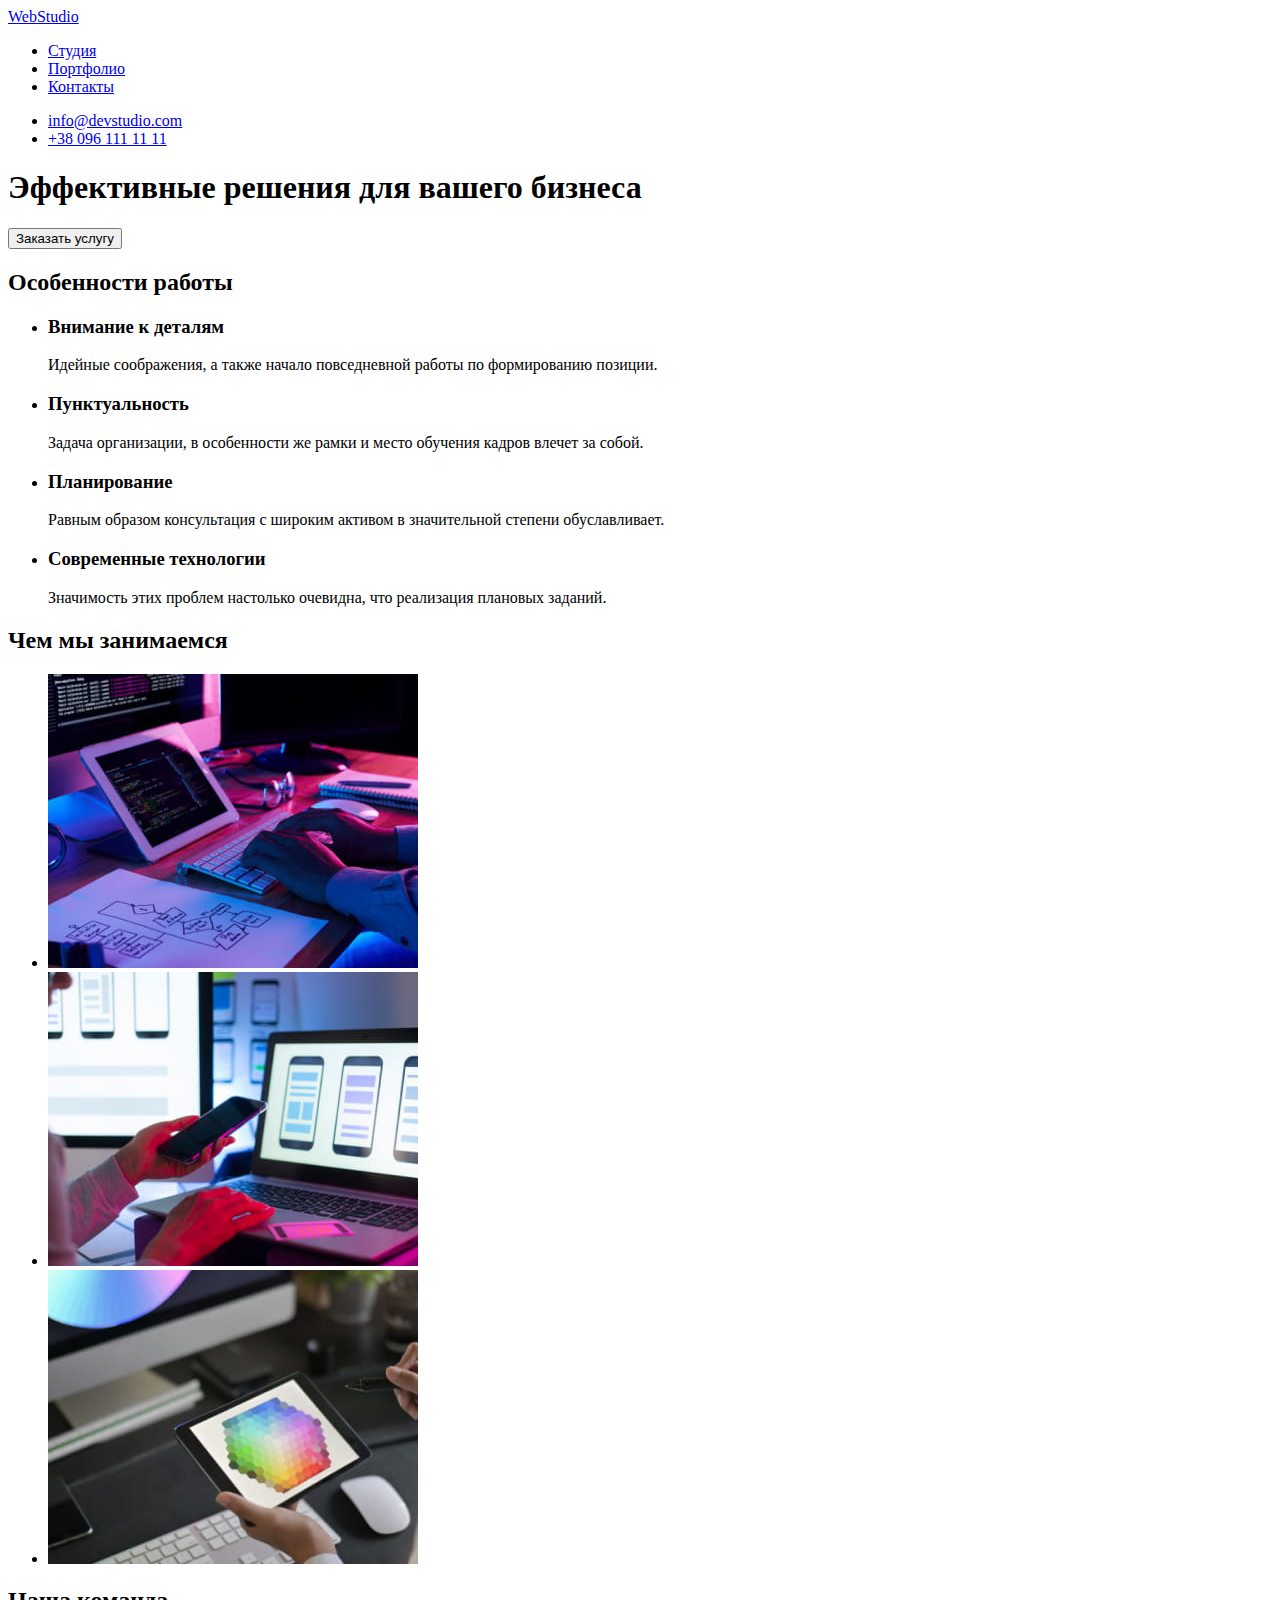
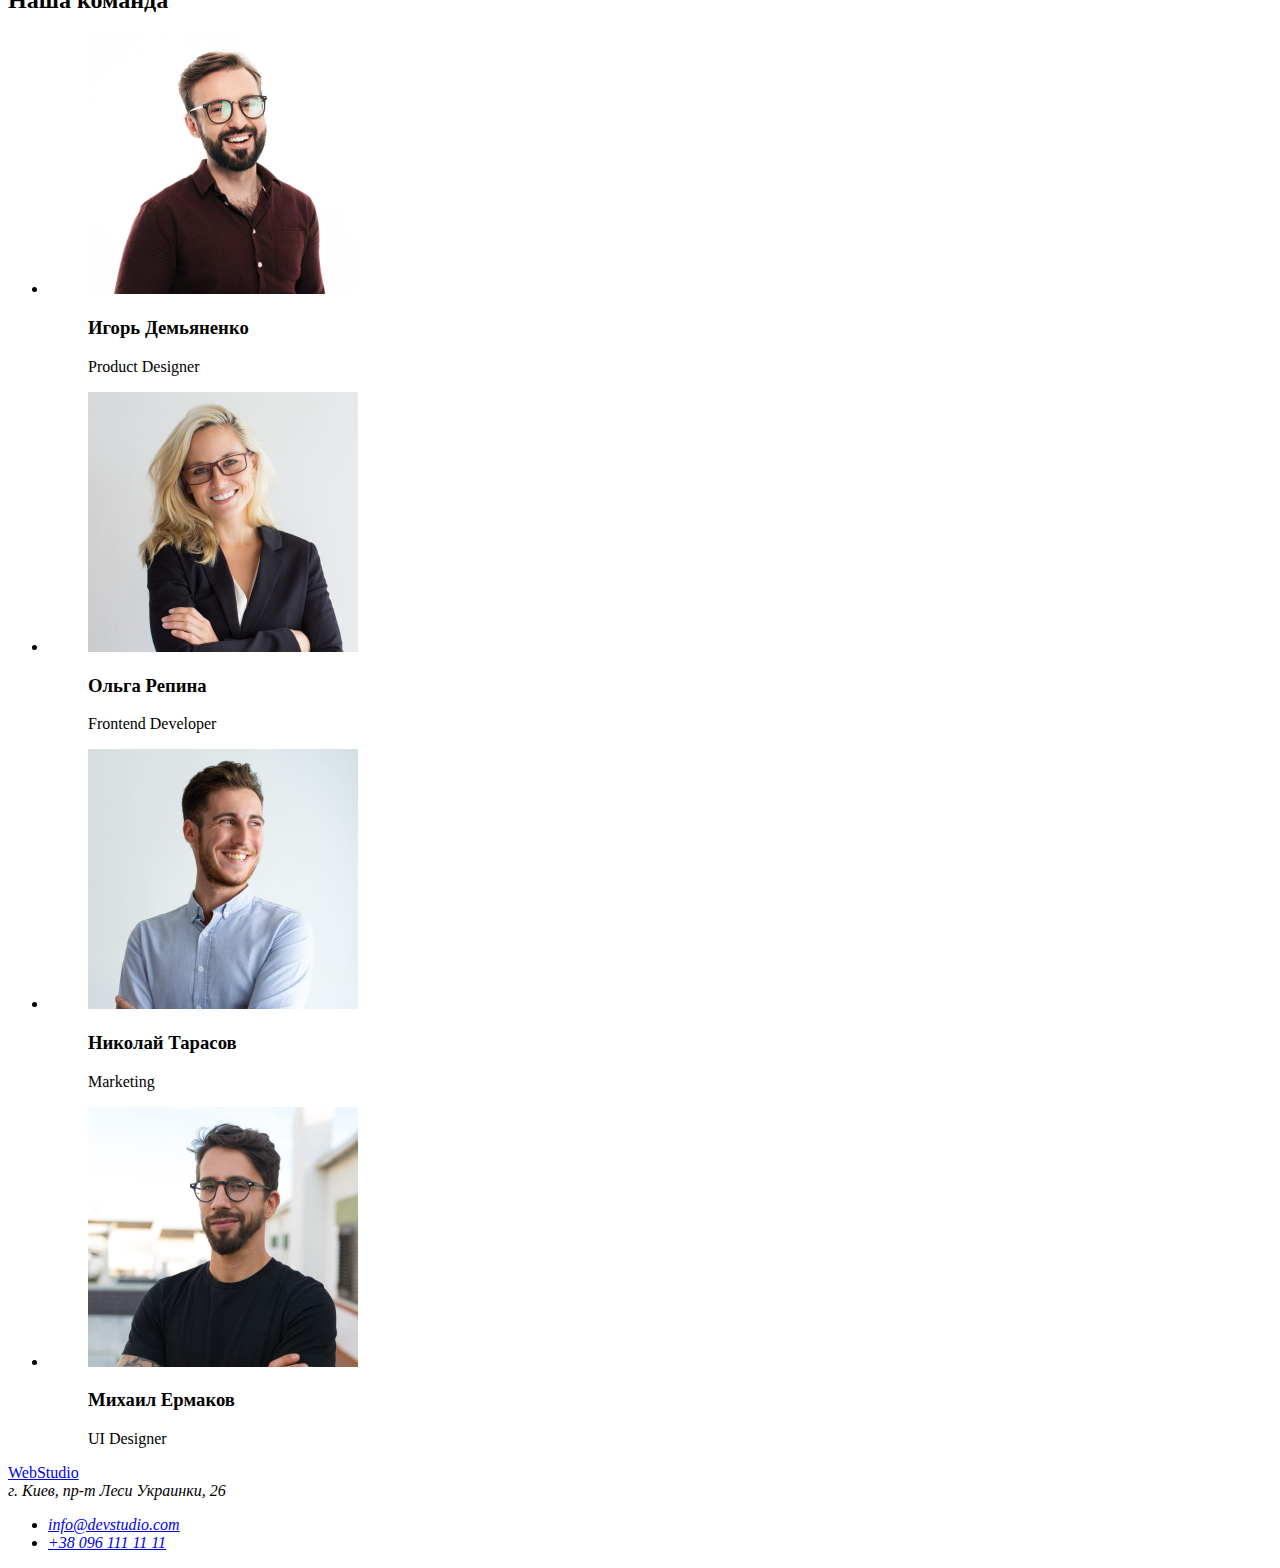
==== index.html @ d0f4b637 "(Closed #1) Clone from prev hw" ====
<!DOCTYPE html>
<html lang="ru">
  <head>
    <meta charset="UTF-8" />
    <meta http-equiv="X-UA-Compatible" content="IE=edge" />
    <meta name="viewport" content="width=device-width, initial-scale=1.0" />
    <title>GOIT-markup: ✨WebStudio</title>
  </head>

  <body>
    <!-- Header start -->
    <header class="page-header">
      <nav class="page-nav">
        <a href="/" class="webstudio-logo-link"><span>Web</span>Studio</a>
        <ul class="nav-list">
          <li class="nav-list-item">
            <a href="#" class="nav-link">Студия</a>
          </li>
          <li class="nav-list-item">
            <a href="#" class="nav-link">Портфолио</a>
          </li>
          <li class="nav-list-item">
            <a href="#" class="nav-link">Контакты</a>
          </li>
        </ul>
      </nav>
      <ul class="contacts-list">
        <li class="contact-list-item">
          <a href="mailto:info@devstudio.com" class="contact-link email-link">info@devstudio.com</a>
        </li>
        <li class="contact-list-item">
          <a href="tel:+380961111111" class="contact-link tel-link">+38 096 111 11 11</a>
        </li>
      </ul>
    </header>
    <!-- Header end -->

    <!-- Main start -->
    <main class="main">
      <section class="hero">
        <h1 class="hero-title">Эффективные решения для вашего бизнеса</h1>
        <button type="button" class="button">Заказать услугу</button>
      </section>

      <!-- peculiarities start -->
      <section class="peculiarities">
        <h2 class="main-sections-title vissualy-hidden">Особенности работы</h2>

        <ul class="peculiarities-list">
          <li class="peculiarities-list-item">
            <h3 class="peculiarities-item-title">Внимание к деталям</h3>
            <p class="peculiarities-item-info">
              Идейные соображения, а также начало повседневной работы по формированию позиции.
            </p>
          </li>

          <li class="peculiarities-list-item">
            <h3 class="peculiarities-item-title">Пунктуальность</h3>
            <p class="peculiarities-item-info">
              Задача организации, в особенности же рамки и место обучения кадров влечет за собой.
            </p>
          </li>

          <li class="peculiarities-list-item">
            <h3 class="peculiarities-item-title">Планирование</h3>
            <p class="peculiarities-item-info">
              Равным образом консультация с широким активом в значительной степени обуславливает.
            </p>
          </li>

          <li class="peculiarities-list-item">
            <h3 class="peculiarities-item-title">Современные технологии</h3>
            <p class="peculiarities-item-info">
              Значимость этих проблем настолько очевидна, что реализация плановых заданий.
            </p>
          </li>
        </ul>
      </section>
      <!-- peculiarities end -->

      <!-- our-work start -->
      <section class="our-work">
        <h2 class="main-sections-title">Чем мы занимаемся</h2>
        <ul class="our-work-list">
          <li class="our-work-list-item">
            <a href="#" class="our-work-link">
              <img
                src="./images/our-work/working-process.jpg"
                alt="Человек печатает на клавиатуре"
                class="our-work-link-img"
                width="370"
              />
            </a>
          </li>

          <li class="our-work-list-item">
            <a href="#" class="our-work-link">
              <img
                src="./images/our-work/ui-ux-designing.jpg"
                alt="Человек рассматривает мокапы интерфейса"
                class="our-work-link-img"
                width="370"
              />
            </a>
          </li>

          <li class="our-work-list-item">
            <a href="#" class="our-work-link">
              <img
                src="./images/our-work/color-picking.jpg"
                alt="На планшете цветовая палитра"
                class="our-work-link-img"
                width="370"
              />
            </a>
          </li>
        </ul>
      </section>
      <!-- our-work end -->

      <!-- our-team start -->
      <section class="our-team">
        <h2 class="main-section-title">Наша команда</h2>
        <ul class="our-team-list">
          <li class="our-team-list-item">
            <figure class="team-member-card">
              <img
                src="./images/our-team/igor-demyanenko_product-designer_270x260.jpg"
                alt="Игорь Демьяненко"
                class="team-member-img"
                width="270"
              />
              <figcaption class="team-member-info">
                <h3 class="team-member-name">Игорь Демьяненко</h3>
                <p class="team-member-position">Product Designer</p>
              </figcaption>
            </figure>
          </li>

          <li class="our-team-list-item">
            <figure class="team-member-card">
              <img
                src="./images/our-team/olga-repina_frontend-developer_270x260.jpg"
                alt="Ольга Репина"
                class="team-member-img"
                width="270"
              />
              <figcaption class="team-member-info">
                <h3 class="team-member-name">Ольга Репина</h3>
                <p class="team-member-position">Frontend Developer</p>
              </figcaption>
            </figure>
          </li>

          <li class="our-team-list-item">
            <figure class="team-member-card">
              <img
                src="./images/our-team/nikolay-tarasov_marketing_270x260.jpg"
                alt="Николай Тарасов"
                class="team-member-img"
                width="270"
              />
              <figcaption class="team-member-info">
                <h3 class="team-member-name">Николай Тарасов</h3>
                <p class="team-member-position">Marketing</p>
              </figcaption>
            </figure>
          </li>

          <li class="our-team-list-item">
            <figure class="team-member-card">
              <img
                src="./images/our-team/mykhail-ermakov_ui-designer_270x260.jpg"
                alt="Михаил Ермаков"
                class="team-member-img"
                width="270"
              />

              <figcaption class="team-member-info">
                <h3 class="team-member-name">Михаил Ермаков</h3>
                <p class="team-member-position">UI Designer</p>
              </figcaption>
            </figure>
          </li>
        </ul>
      </section>
      <!-- our-team end -->
    </main>
    <!-- Main end -->

    <!-- footer start -->
    <footer class="page-footer">
      <a href="/" class="webstudio-logo-link"><span>Web</span>Studio</a>
      <address>
        г. Киев, пр-т Леси Украинки, 26
        <ul class="contacts-list">
          <li class="contact-list-item">
            <a href="mailto:info@devstudio.com" class="contact-link email-link">info@devstudio.com</a>
          </li>
          <li class="contact-list-item">
            <a href="tel:+380961111111" class="contact-link tel-link">+38 096 111 11 11</a>
          </li>
        </ul>
      </address>
    </footer>
    <!-- footer end -->
  </body>
</html>
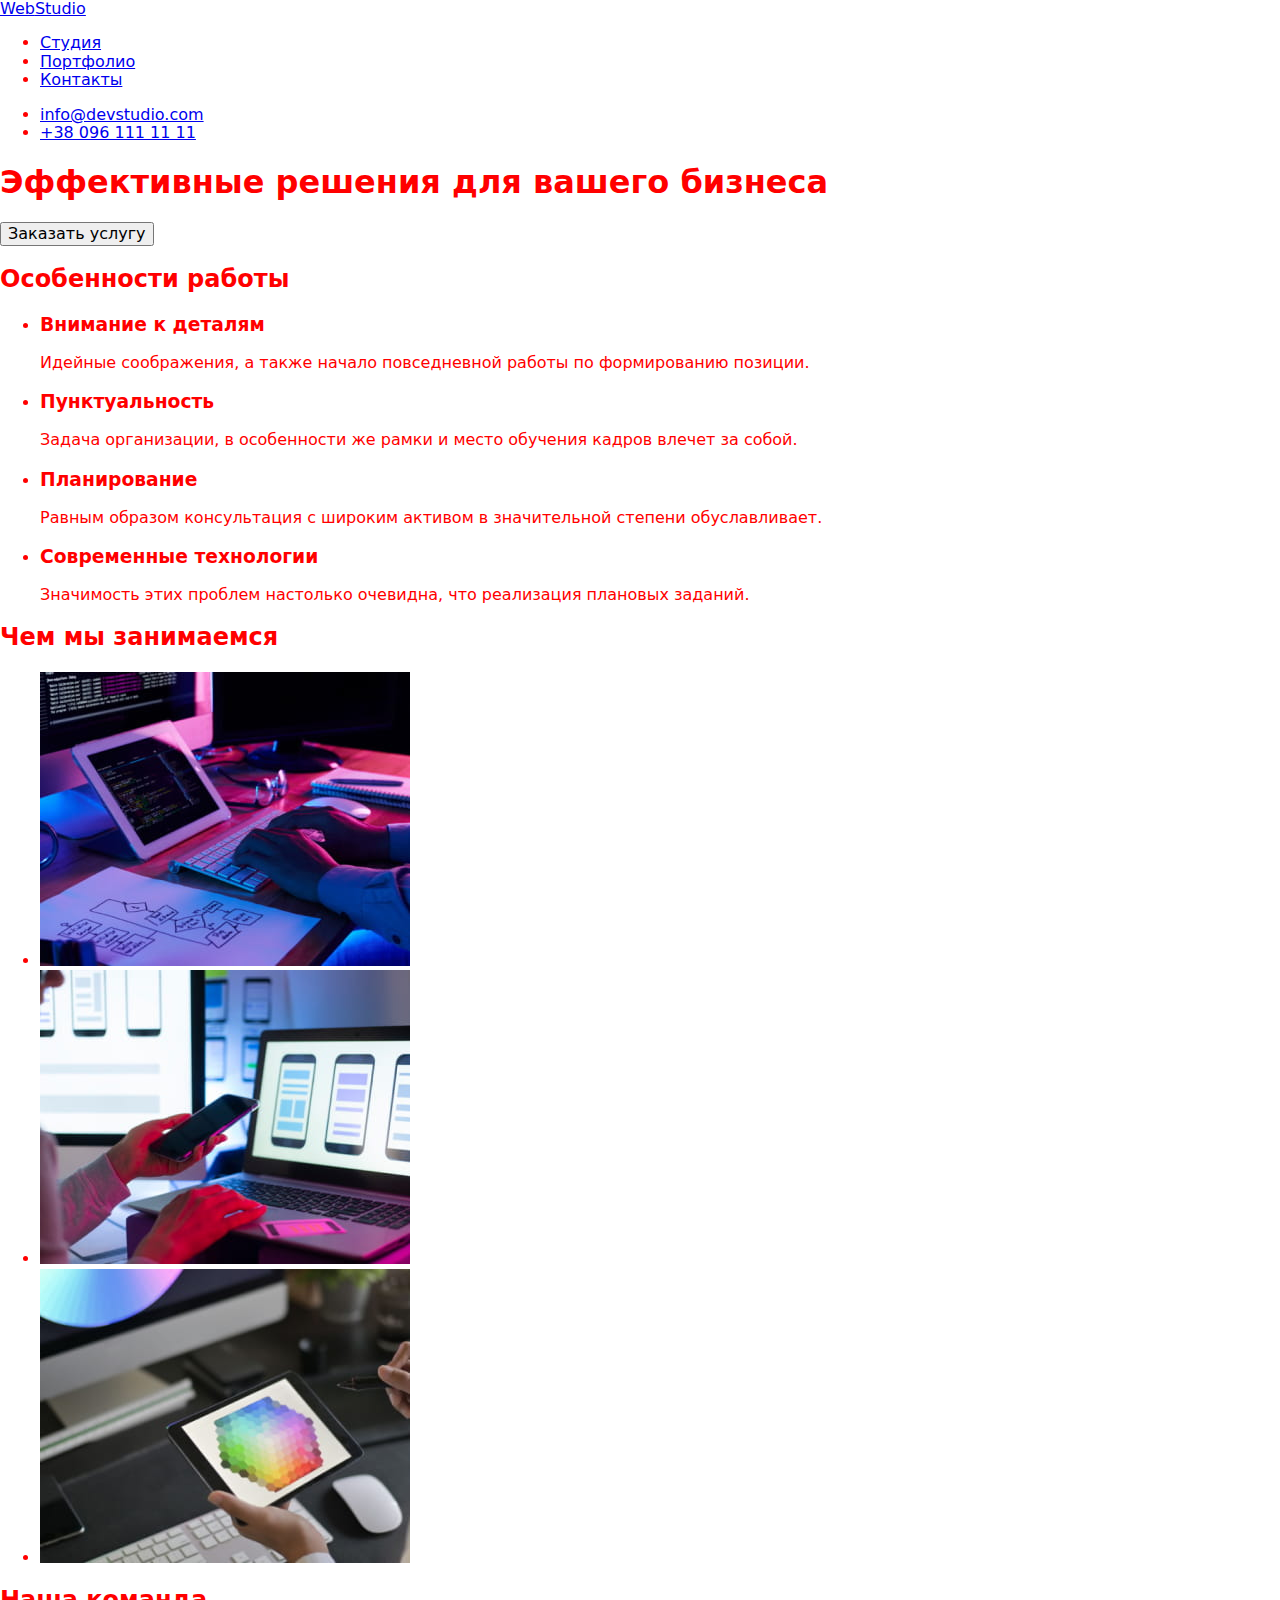
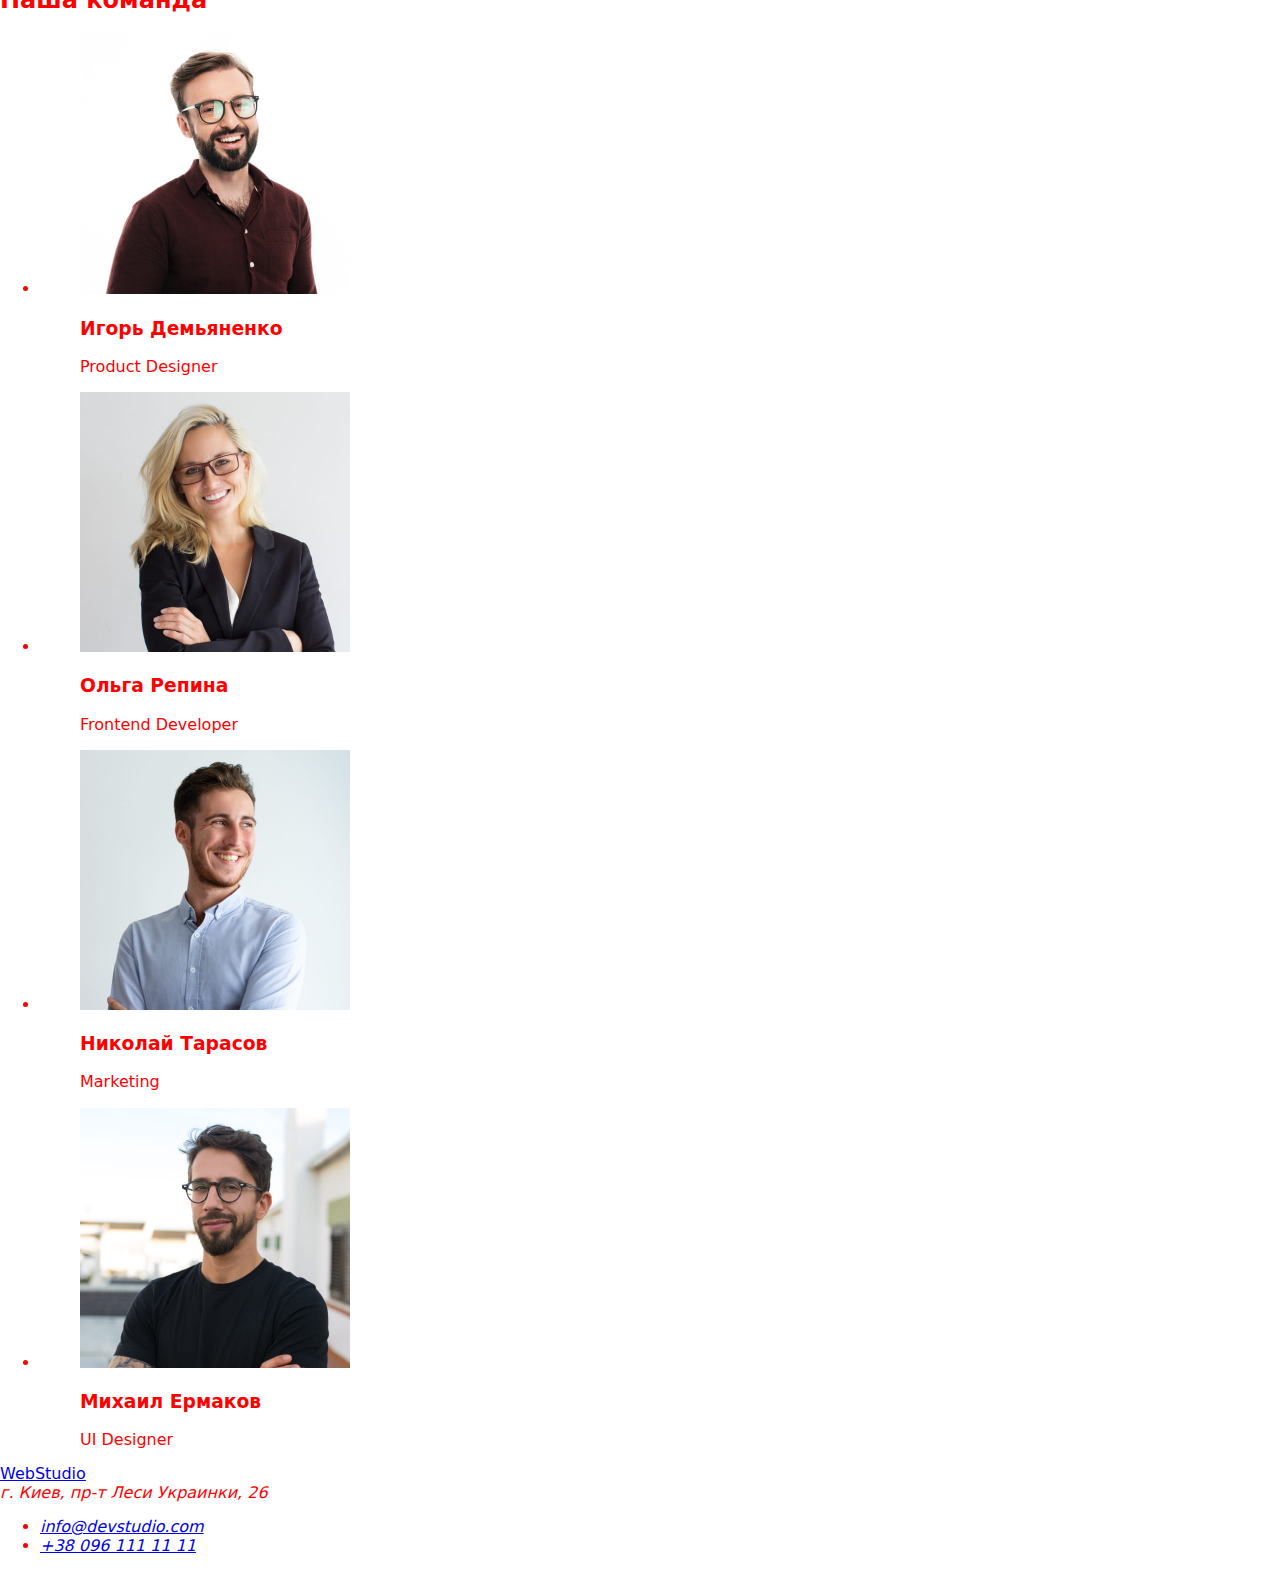
==== commit 8a915abc: "Add portfolio page and modern-normalize" ====
--- a/index.html
+++ b/index.html
@@ -4,6 +4,7 @@
     <meta charset="UTF-8" />
     <meta http-equiv="X-UA-Compatible" content="IE=edge" />
     <meta name="viewport" content="width=device-width, initial-scale=1.0" />
+    <link rel="stylesheet" href="./css/style.css">
     <title>GOIT-markup: ✨WebStudio</title>
   </head>
 
--- a/css/style.css
+++ b/css/style.css
@@ -0,0 +1,5 @@
+@import url("./modern-normalize.css");
+
+body {
+  color: red;
+}
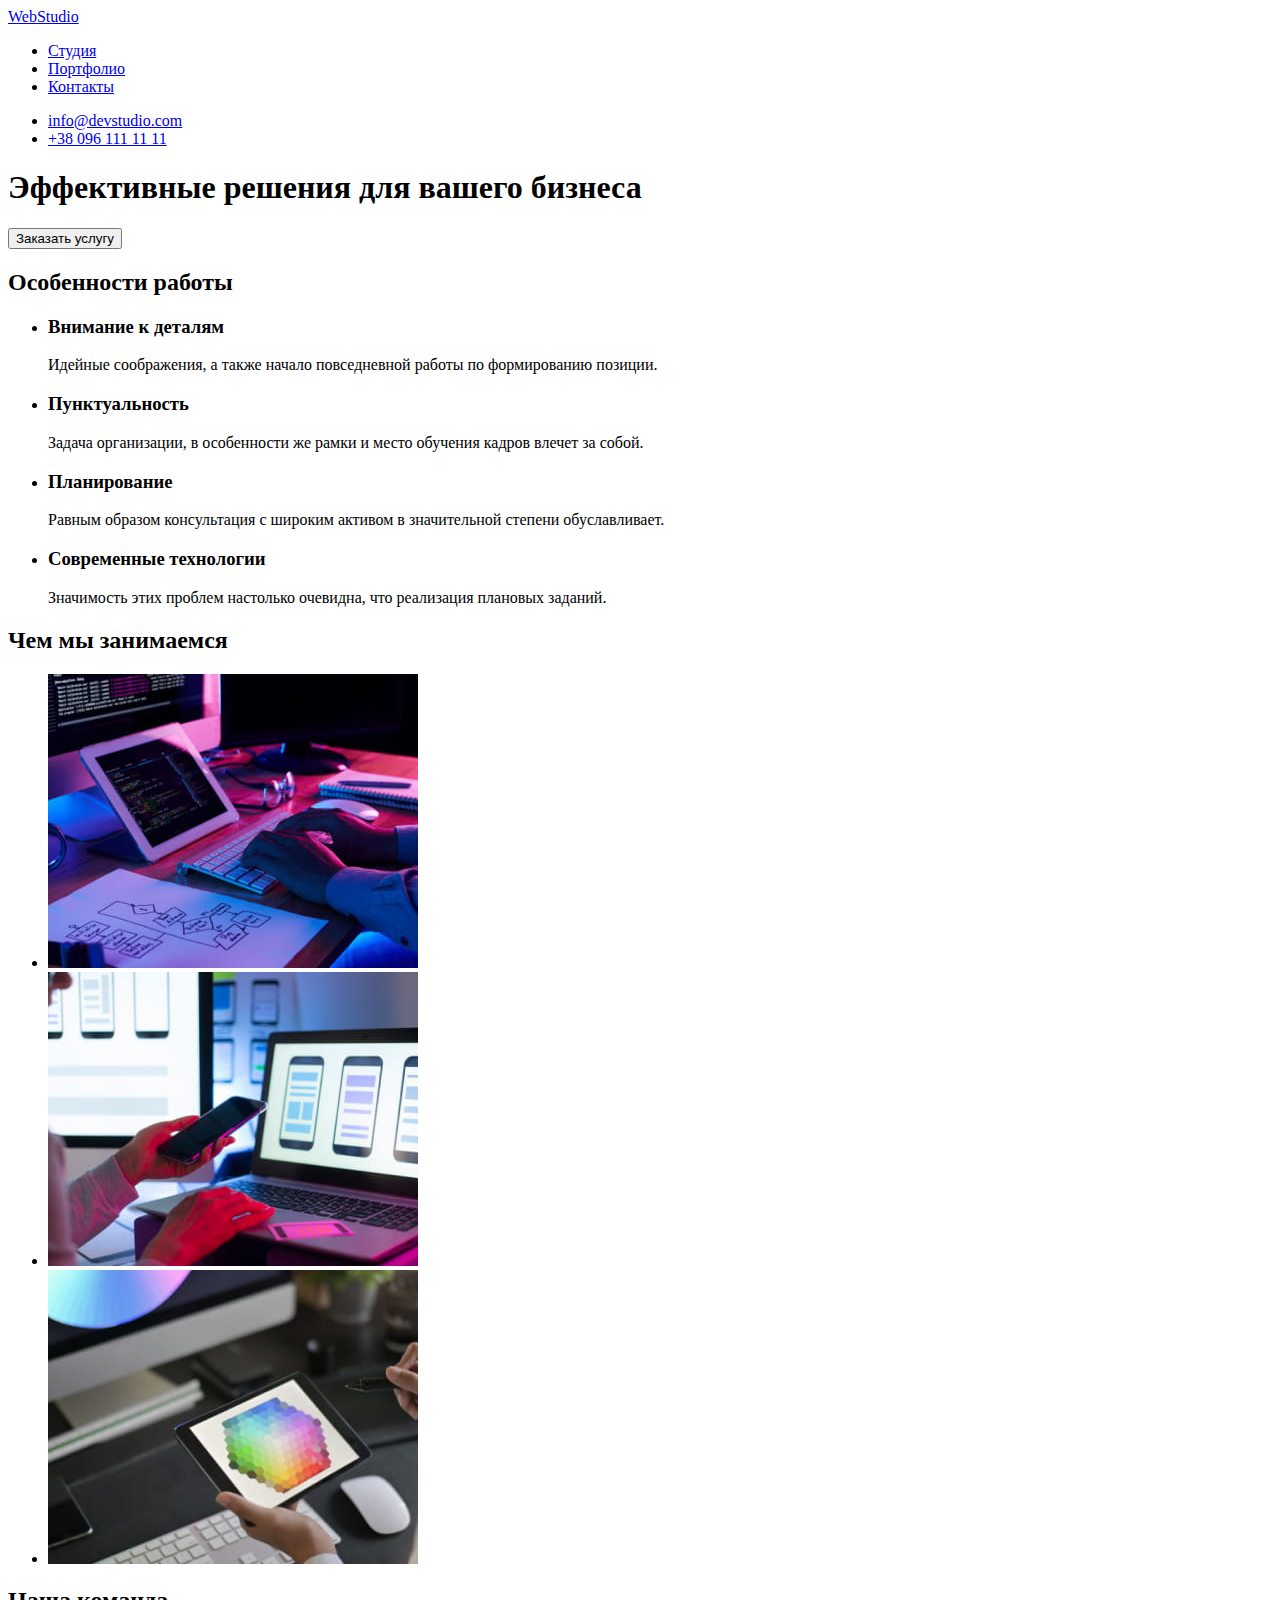
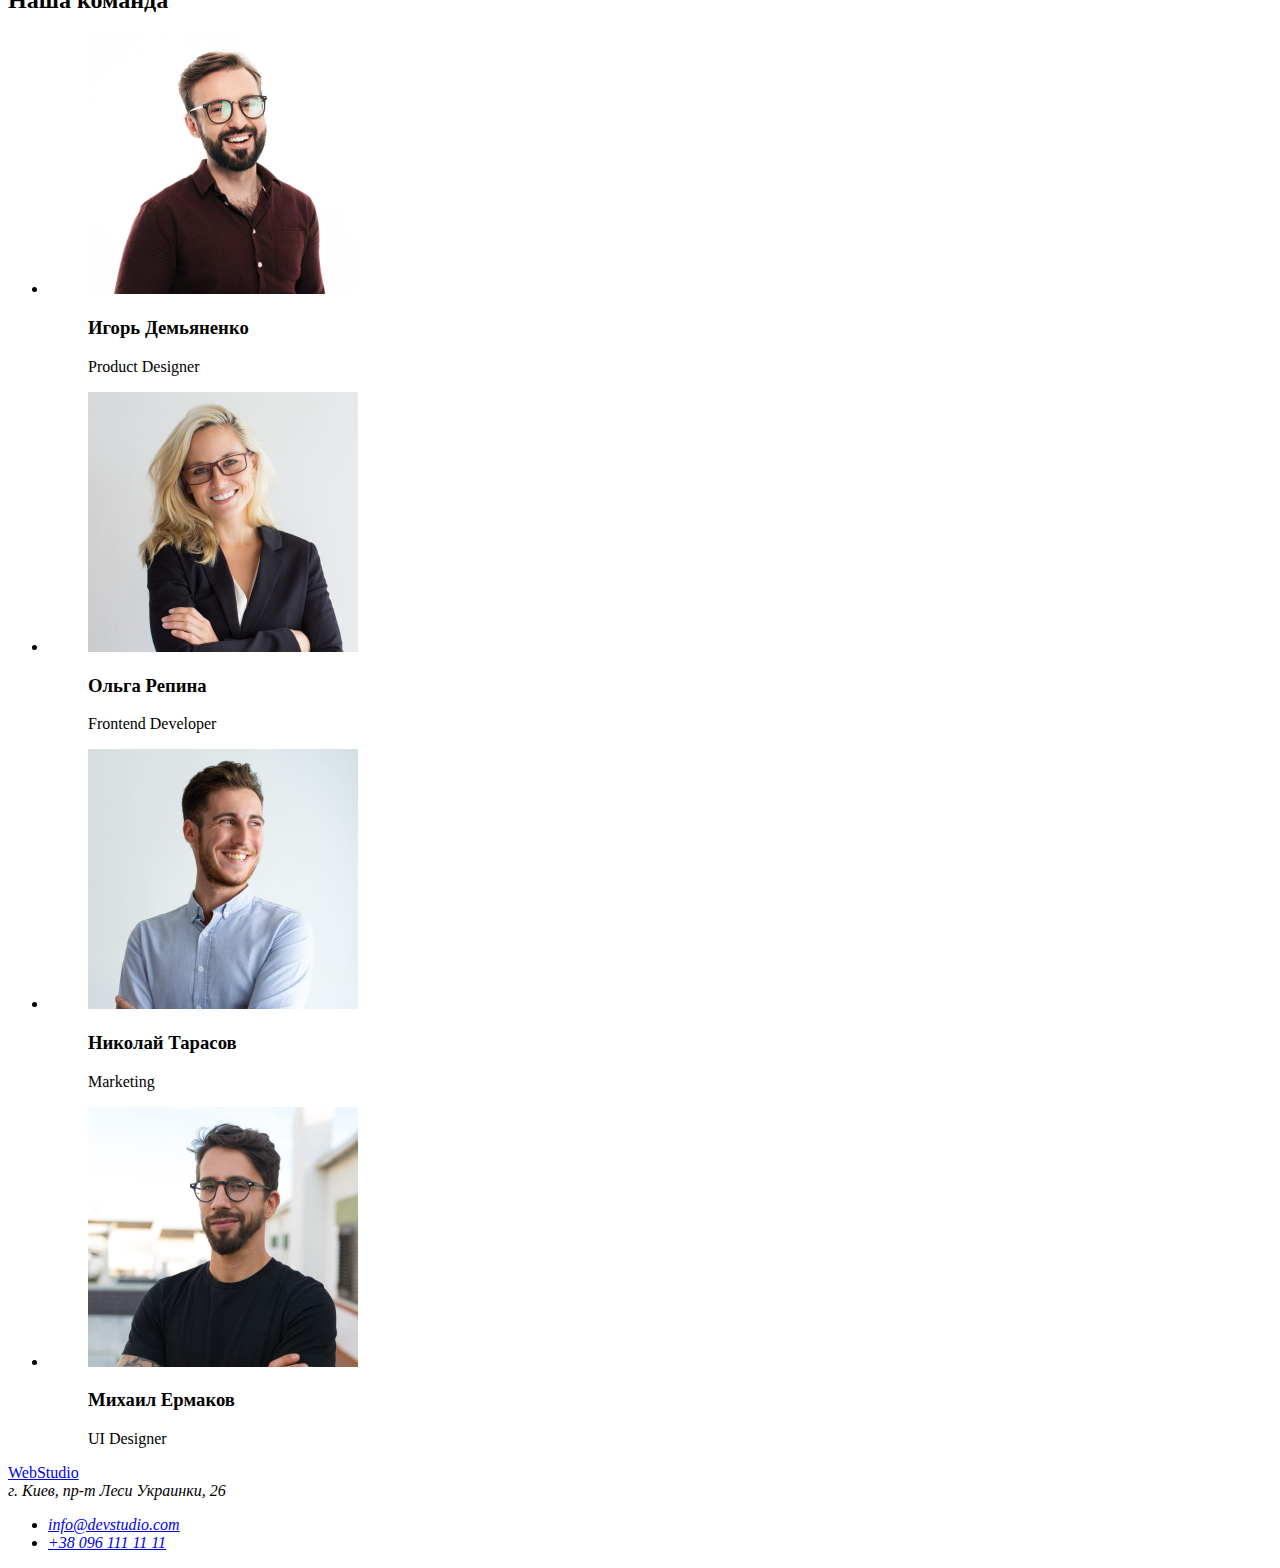
==== commit 197d04f6: "add  some information" ====
--- a/index.html
+++ b/index.html
@@ -4,7 +4,8 @@
     <meta charset="UTF-8" />
     <meta http-equiv="X-UA-Compatible" content="IE=edge" />
     <meta name="viewport" content="width=device-width, initial-scale=1.0" />
-    <link rel="stylesheet" href="./css/style.css">
+    <link rel="stylesheet" href="./css/normalize.css" />
+    <link rel="stylesheet" href="./css/style.css" />
     <title>GOIT-markup: ✨WebStudio</title>
   </head>
 
--- a/css/style.css
+++ b/css/style.css
@@ -1,5 +1,35 @@
-@import url("./modern-normalize.css");
+.container {
+  width: 800px;
+  margin-left: auto;
+  margin-right: auto;
+}
 
-body {
-  color: red;
+.declaration-order {
+  /* Позиционирование */
+  position: absolute;
+  top: 0;
+  right: 0;
+  bottom: 0;
+  left: 0;
+  z-index: 100;
+
+  /* Блочная модель */
+  display: block;
+  float: right;
+  width: 100px;
+  height: 100px;
+
+  /* Типографика */
+  font: normal 13px 'Helvetica Neue', sans-serif;
+  line-height: 1.5;
+  color: #333;
+  text-align: center;
+
+  /* Отображение */
+  background-color: #f5f5f5;
+  border: 1px solid #e5e5e5;
+  border-radius: 3px;
+
+  /* Прочее */
+  opacity: 1;
 }
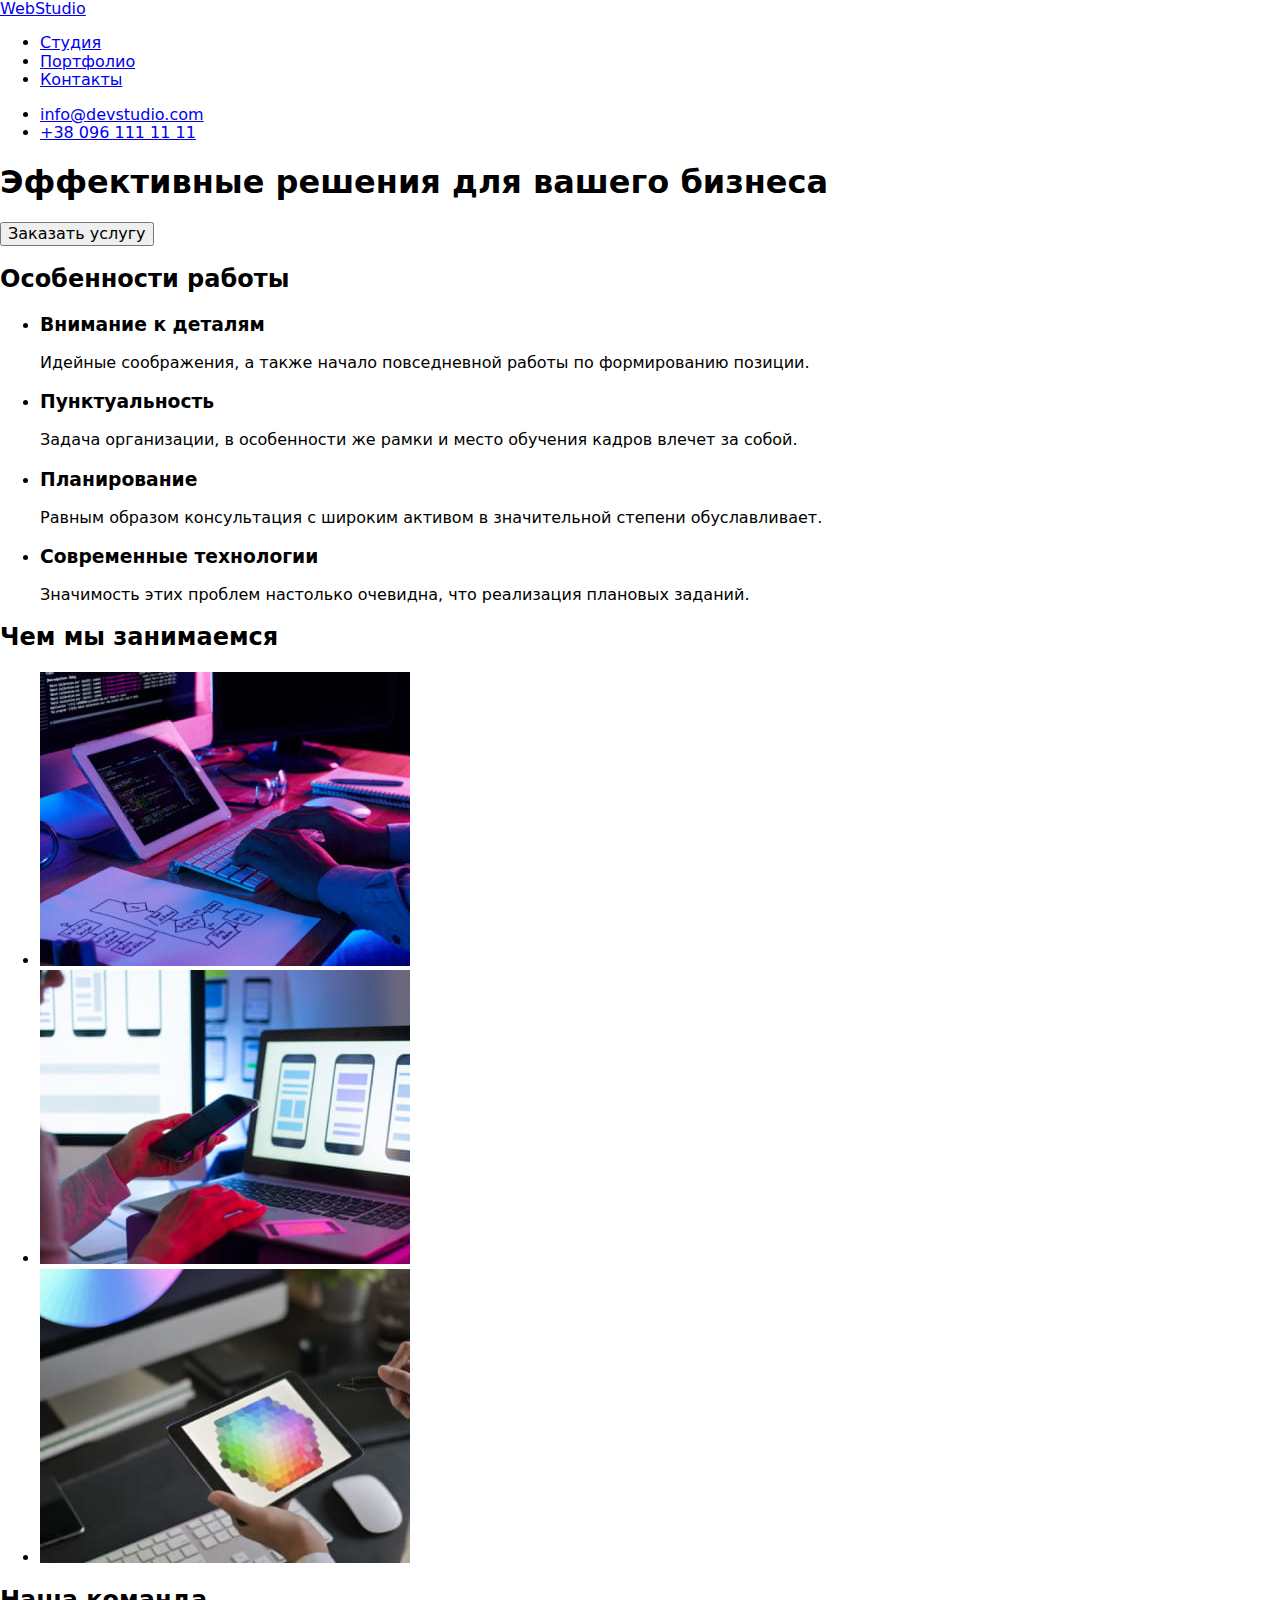
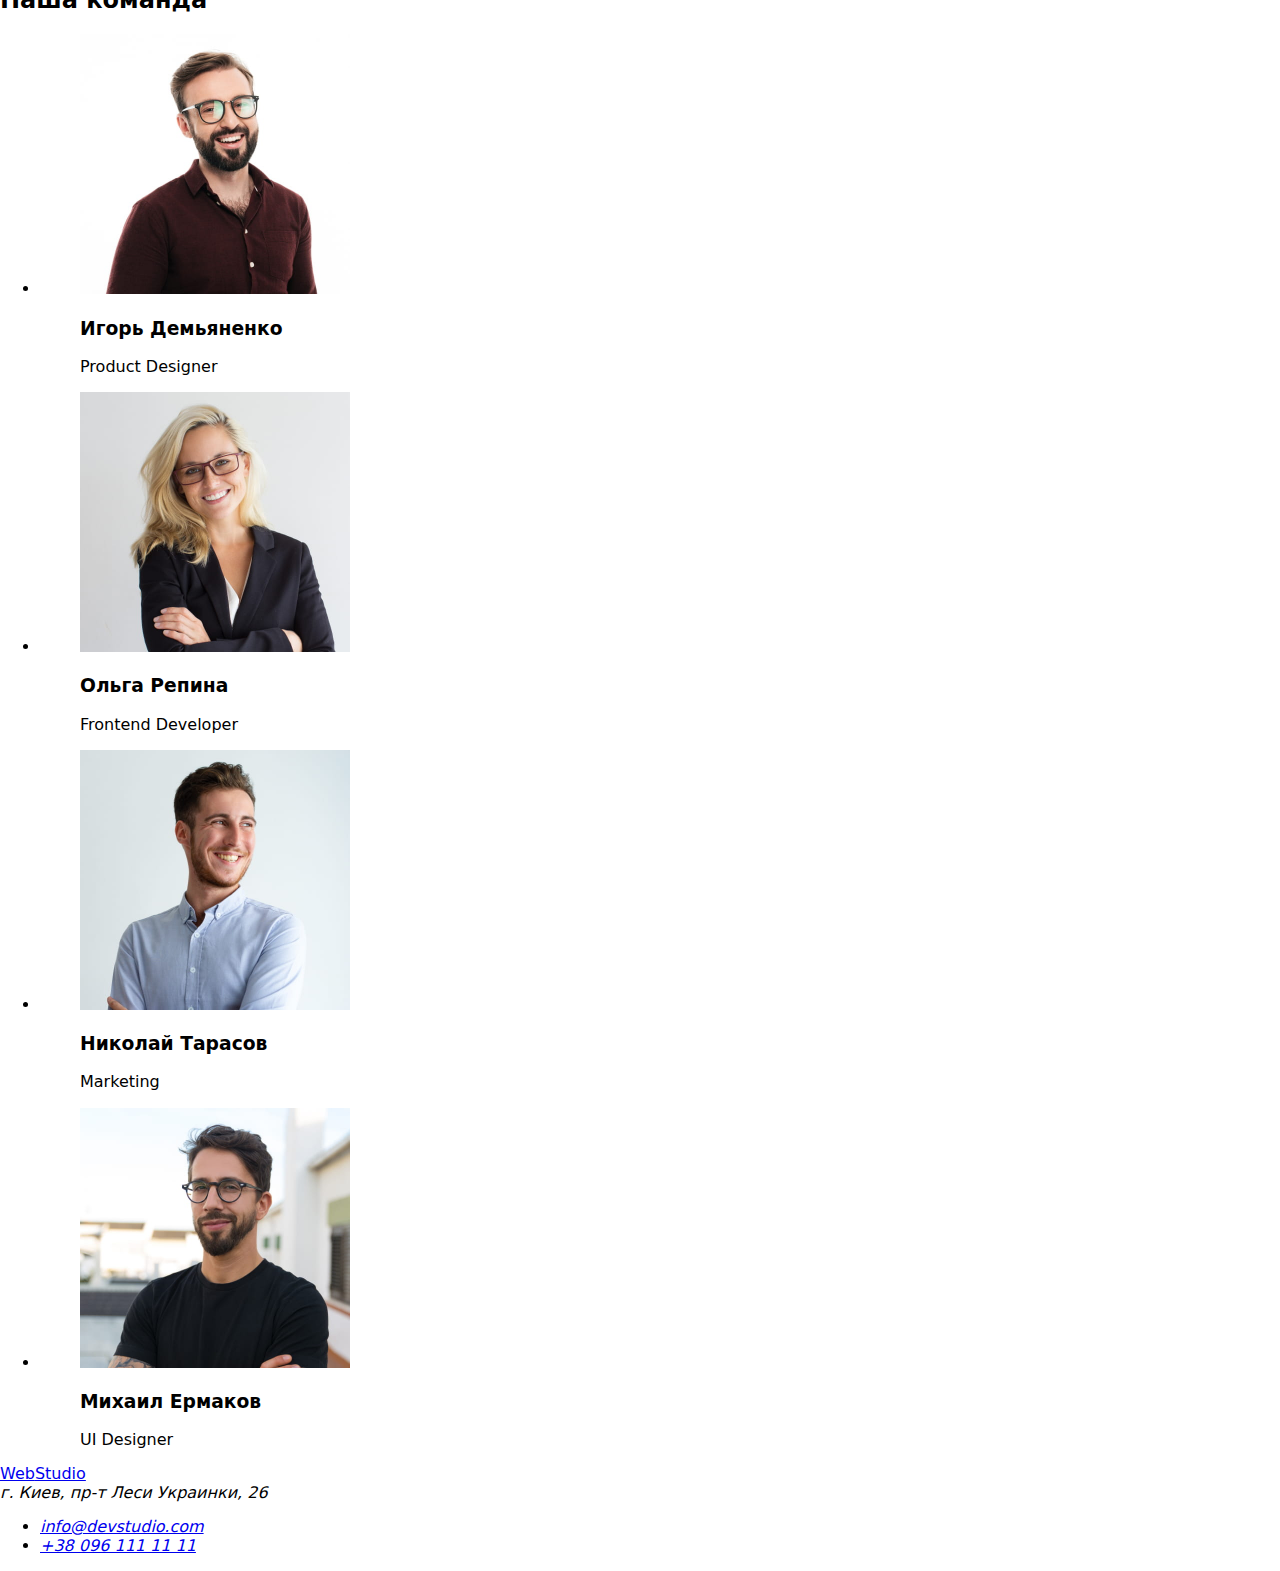
==== commit 24ed34d2: "Change some styles and add new info in readme" ====
--- a/index.html
+++ b/index.html
@@ -4,7 +4,10 @@
     <meta charset="UTF-8" />
     <meta http-equiv="X-UA-Compatible" content="IE=edge" />
     <meta name="viewport" content="width=device-width, initial-scale=1.0" />
-    <link rel="stylesheet" href="./css/normalize.css" />
+
+    <link rel = “preconnect” href = “https://fonts.gstatic.com”>
+
+    <link rel="stylesheet" href="./css/modern-normalize.css" />
     <link rel="stylesheet" href="./css/style.css" />
     <title>GOIT-markup: ✨WebStudio</title>
   </head>
--- a/css/style.css
+++ b/css/style.css
@@ -1,35 +1,10 @@
-.container {
-  width: 800px;
-  margin-left: auto;
-  margin-right: auto;
+:root {
+  --white-color: #fff;
+  --black-color: #000;
+  --main-footer-color: var(--black-color);
 }
 
-.declaration-order {
-  /* Позиционирование */
-  position: absolute;
-  top: 0;
-  right: 0;
-  bottom: 0;
-  left: 0;
-  z-index: 100;
 
-  /* Блочная модель */
-  display: block;
-  float: right;
-  width: 100px;
-  height: 100px;
-
-  /* Типографика */
-  font: normal 13px 'Helvetica Neue', sans-serif;
-  line-height: 1.5;
-  color: #333;
-  text-align: center;
-
-  /* Отображение */
-  background-color: #f5f5f5;
-  border: 1px solid #e5e5e5;
-  border-radius: 3px;
-
-  /* Прочее */
-  opacity: 1;
+body {
+  color: var(--main-footer-color);
 }
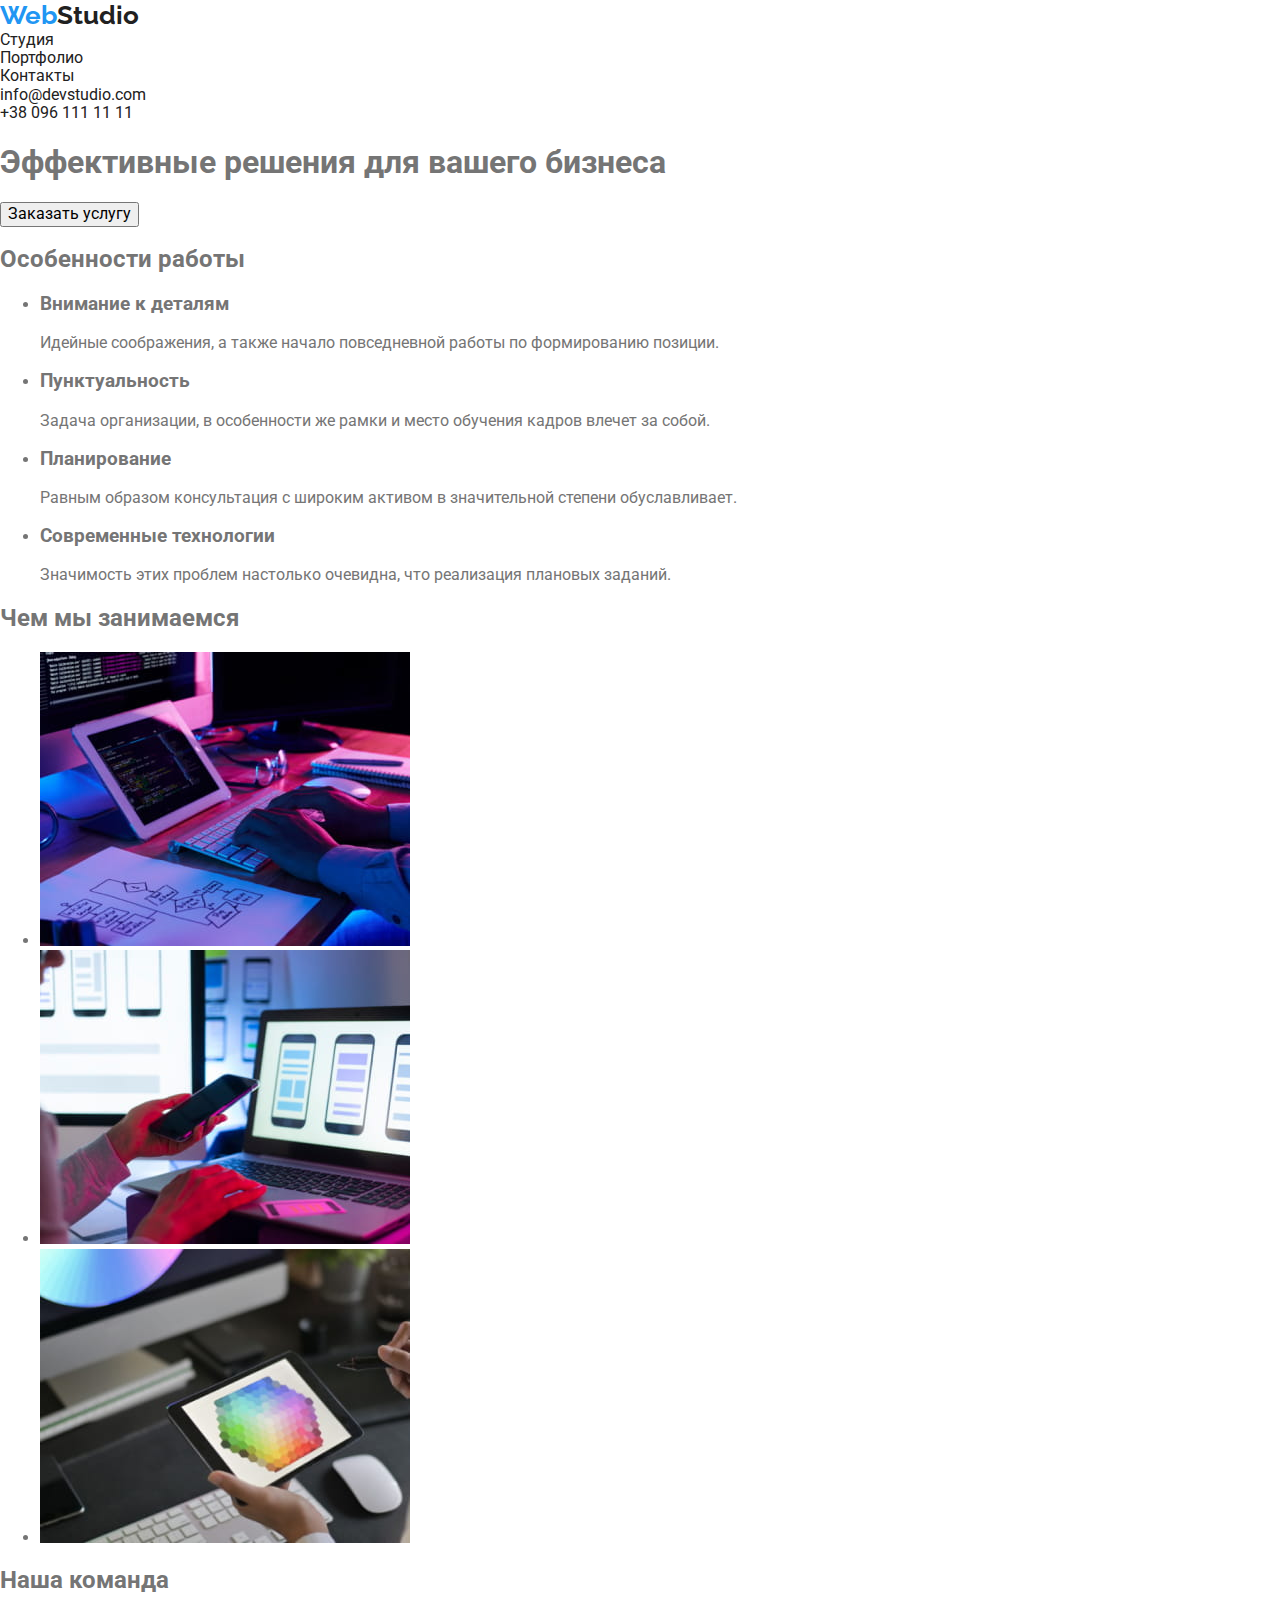
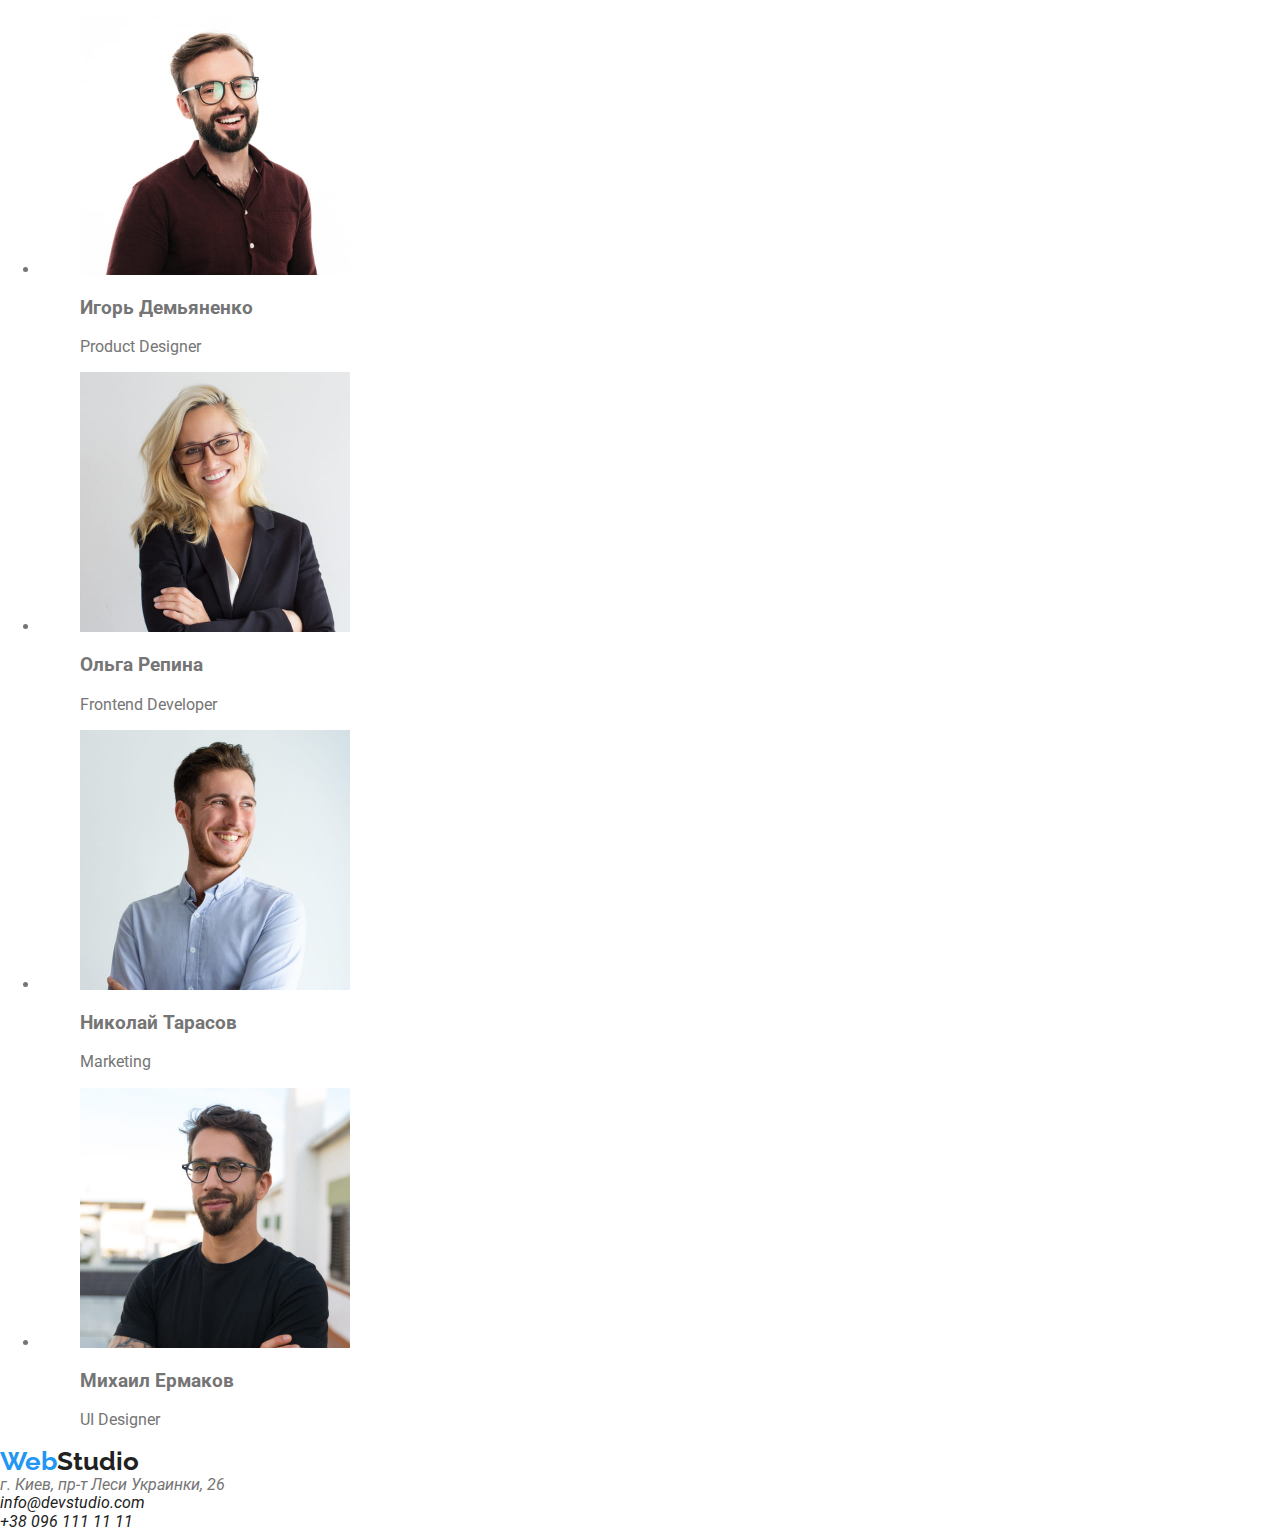
==== commit 74ac165d: "start css" ====
--- a/index.html
+++ b/index.html
@@ -5,10 +5,17 @@
     <meta http-equiv="X-UA-Compatible" content="IE=edge" />
     <meta name="viewport" content="width=device-width, initial-scale=1.0" />
 
-    <link rel = “preconnect” href = “https://fonts.gstatic.com”>
+
+    <link rel="preconnect" href="https://fonts.googleapis.com">
+    <link rel="preconnect" href="https://fonts.gstatic.com" crossorigin>
+    <!-- todo: add to portfolio -->
+    <link href="https://fonts.googleapis.com/css2?family=Raleway:wght@700&family=Roboto:wght@400;500;700;900&display=swap" rel="stylesheet">
+
+
 
     <link rel="stylesheet" href="./css/modern-normalize.css" />
     <link rel="stylesheet" href="./css/style.css" />
+
     <title>GOIT-markup: ✨WebStudio</title>
   </head>
 
@@ -16,13 +23,13 @@
     <!-- Header start -->
     <header class="page-header">
       <nav class="page-nav">
-        <a href="/" class="webstudio-logo-link"><span>Web</span>Studio</a>
+        <a href="./index.html" class="webstudio-logo-link"><span>Web</span>Studio</a>
         <ul class="nav-list">
           <li class="nav-list-item">
-            <a href="#" class="nav-link">Студия</a>
+            <a href="./index.html" class="nav-link">Студия</a>
           </li>
           <li class="nav-list-item">
-            <a href="#" class="nav-link">Портфолио</a>
+            <a href="./portfolio.html" class="nav-link">Портфолио</a>
           </li>
           <li class="nav-list-item">
             <a href="#" class="nav-link">Контакты</a>
@@ -44,7 +51,7 @@
     <main class="main">
       <section class="hero">
         <h1 class="hero-title">Эффективные решения для вашего бизнеса</h1>
-        <button type="button" class="button">Заказать услугу</button>
+        <button type="button" class="btn hero-btn">Заказать услугу</button>
       </section>
 
       <!-- peculiarities start -->
@@ -90,7 +97,7 @@
           <li class="our-work-list-item">
             <a href="#" class="our-work-link">
               <img
-                src="./images/our-work/working-process.jpg"
+                src="./images/our-work/working-process_370x294.jpg"
                 alt="Человек печатает на клавиатуре"
                 class="our-work-link-img"
                 width="370"
@@ -101,7 +108,7 @@
           <li class="our-work-list-item">
             <a href="#" class="our-work-link">
               <img
-                src="./images/our-work/ui-ux-designing.jpg"
+                src="./images/our-work/ui-ux-designing_370x294.jpg"
                 alt="Человек рассматривает мокапы интерфейса"
                 class="our-work-link-img"
                 width="370"
@@ -112,7 +119,7 @@
           <li class="our-work-list-item">
             <a href="#" class="our-work-link">
               <img
-                src="./images/our-work/color-picking.jpg"
+                src="./images/our-work/color-picking_370x294.jpg"
                 alt="На планшете цветовая палитра"
                 class="our-work-link-img"
                 width="370"
@@ -128,11 +135,11 @@
         <h2 class="main-section-title">Наша команда</h2>
         <ul class="our-team-list">
           <li class="our-team-list-item">
-            <figure class="team-member-card">
+            <figure class="card team-member-card">
               <img
                 src="./images/our-team/igor-demyanenko_product-designer_270x260.jpg"
                 alt="Игорь Демьяненко"
-                class="team-member-img"
+                class="card-img team-member-img"
                 width="270"
               />
               <figcaption class="team-member-info">
@@ -143,11 +150,11 @@
           </li>
 
           <li class="our-team-list-item">
-            <figure class="team-member-card">
+            <figure class="card team-member-card">
               <img
                 src="./images/our-team/olga-repina_frontend-developer_270x260.jpg"
                 alt="Ольга Репина"
-                class="team-member-img"
+                class="card-img team-member-img"
                 width="270"
               />
               <figcaption class="team-member-info">
@@ -158,11 +165,11 @@
           </li>
 
           <li class="our-team-list-item">
-            <figure class="team-member-card">
+            <figure class="card team-member-card">
               <img
                 src="./images/our-team/nikolay-tarasov_marketing_270x260.jpg"
                 alt="Николай Тарасов"
-                class="team-member-img"
+                class="card-img team-member-img"
                 width="270"
               />
               <figcaption class="team-member-info">
@@ -173,11 +180,11 @@
           </li>
 
           <li class="our-team-list-item">
-            <figure class="team-member-card">
+            <figure class="card team-member-card">
               <img
                 src="./images/our-team/mykhail-ermakov_ui-designer_270x260.jpg"
                 alt="Михаил Ермаков"
-                class="team-member-img"
+                class="card-img team-member-img"
                 width="270"
               />
 
--- a/css/style.css
+++ b/css/style.css
@@ -1,10 +1,50 @@
 :root {
   --white-color: #fff;
   --black-color: #000;
+  --font-main-color: #757575;
+  --font-accent-color: #2196f3;
+  --font-accent-secodary-color: #212121;
+  --background-dark-color: #2F303A;
+  --background-light-color: #F5F4FA;
+  --main-font-family: 'Roboto', 'Segoe UI', Tahoma, Geneva, Verdana, sans-serif;
+  --accent-font-family: 'Raleway', 'Segoe UI', Tahoma, Geneva, Verdana, sans-serif;
   --main-footer-color: var(--black-color);
+  --main-font-size: 16px;
 }
 
 
 body {
-  color: var(--main-footer-color);
+  font-family: var(--main-font-family);
+  font-size: var(--main-font-size);
+  color: var(--font-main-color);
 }
+
+.page-header a,
+.page-footer a {
+  text-decoration: none;
+}
+
+.webstudio-logo-link {
+  color: var(--font-accent-secodary-color);
+  font-family: var(--accent-font-family);
+  font-size: 26px;
+  line-height: 1.175;
+  font-weight: 700;
+}
+
+.webstudio-logo-link span {
+  color: var(--font-accent-color);
+}
+
+.nav-link,
+.contact-link  {
+  color: var(--font-accent-secodary-color);
+}
+
+.nav-list,
+.contacts-list {
+  list-style: none;
+  margin-top: 0;
+  margin-bottom: 0;
+  padding-left: 0;
+}
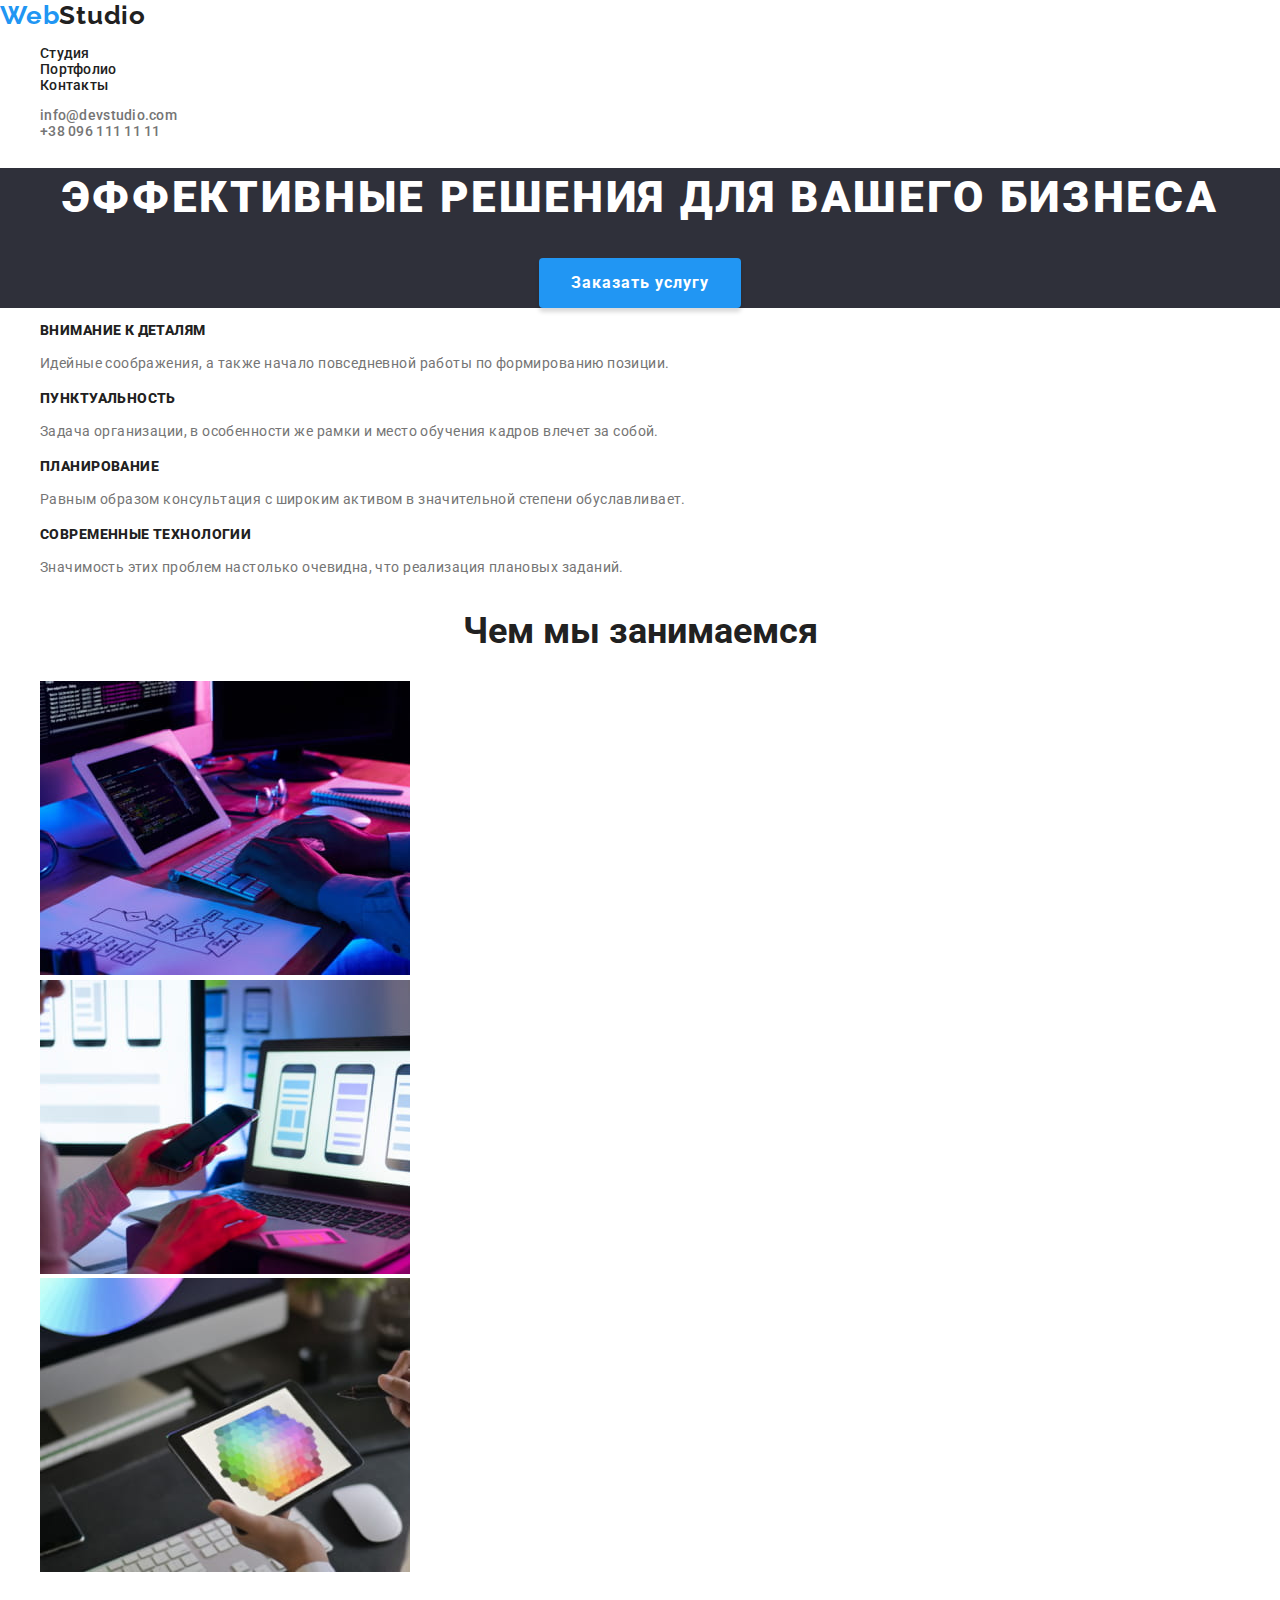
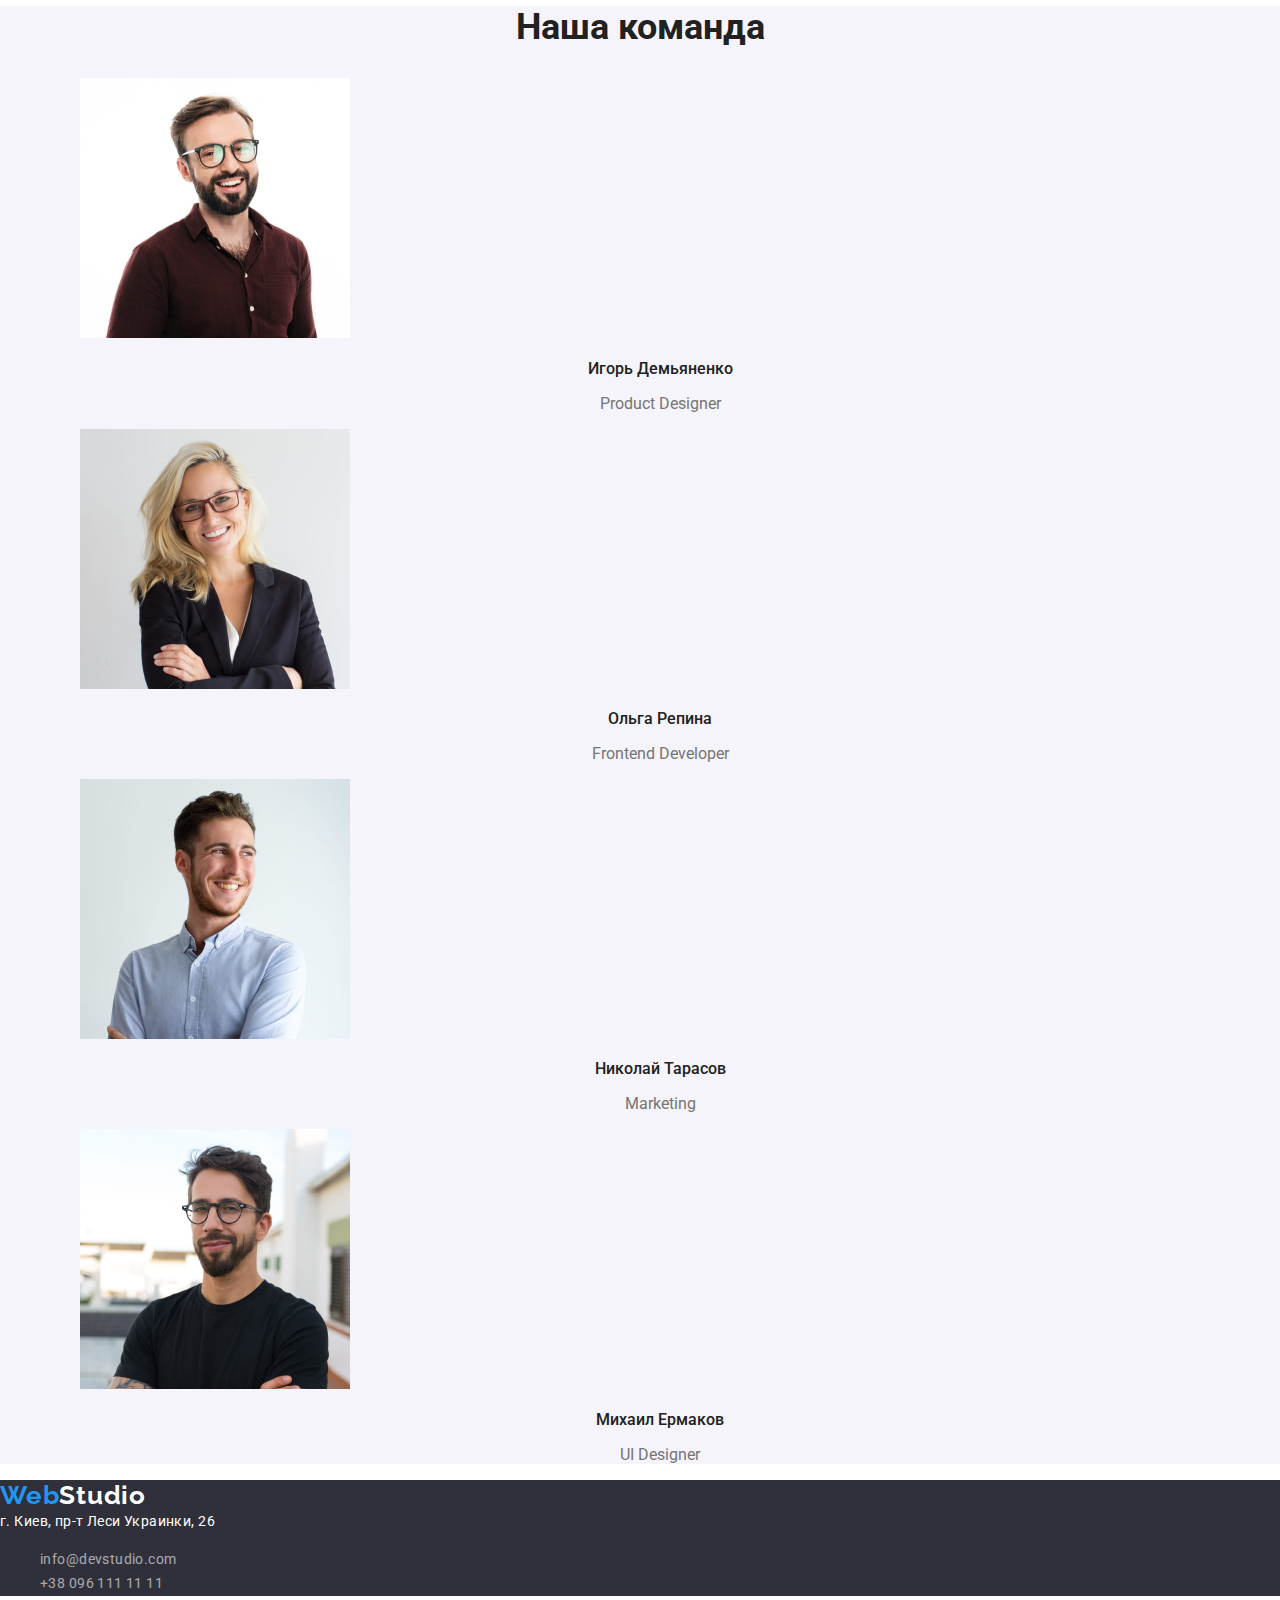
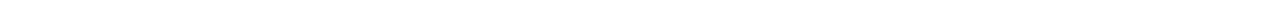
==== commit 934c11ac: "First submit" ====
--- a/index.html
+++ b/index.html
@@ -22,26 +22,26 @@
   <body>
     <!-- Header start -->
     <header class="page-header">
-      <nav class="page-nav">
-        <a href="./index.html" class="webstudio-logo-link"><span>Web</span>Studio</a>
-        <ul class="nav-list">
-          <li class="nav-list-item">
-            <a href="./index.html" class="nav-link">Студия</a>
-          </li>
-          <li class="nav-list-item">
-            <a href="./portfolio.html" class="nav-link">Портфолио</a>
-          </li>
-          <li class="nav-list-item">
-            <a href="#" class="nav-link">Контакты</a>
+      <nav class="header-nav">
+        <a href="./index.html" class="webstudio-logo-link dark"><span>Web</span>Studio</a>
+        <ul class="header-nav-list">
+          <li class="header-nav-item">
+            <a href="./index.html" class="link nav-link">Студия</a>
+          </li>
+          <li class="header-nav-item">
+            <a href="./portfolio.html" class="link nav-link">Портфолио</a>
+          </li>
+          <li class="header-nav-item">
+            <a href="#" class="link nav-link">Контакты</a>
           </li>
         </ul>
       </nav>
-      <ul class="contacts-list">
-        <li class="contact-list-item">
-          <a href="mailto:info@devstudio.com" class="contact-link email-link">info@devstudio.com</a>
+      <ul class="header-contacts">
+        <li class="header-contacts-item">
+          <a href="mailto:info@devstudio.com" class="link contact-link email">info@devstudio.com</a>
         </li>
-        <li class="contact-list-item">
-          <a href="tel:+380961111111" class="contact-link tel-link">+38 096 111 11 11</a>
+        <li class="header-contacts-item">
+          <a href="tel:+380961111111" class="link contact-link phone">+38 096 111 11 11</a>
         </li>
       </ul>
     </header>
@@ -49,14 +49,14 @@
 
     <!-- Main start -->
     <main class="main">
-      <section class="hero">
+      <section class="hero dark-bg">
         <h1 class="hero-title">Эффективные решения для вашего бизнеса</h1>
-        <button type="button" class="btn hero-btn">Заказать услугу</button>
+        <button type="button" class="btn base-btn">Заказать услугу</button>
       </section>
 
       <!-- peculiarities start -->
       <section class="peculiarities">
-        <h2 class="main-sections-title vissualy-hidden">Особенности работы</h2>
+        <h2 class="main-sections-title visually-hidden">Особенности работы</h2>
 
         <ul class="peculiarities-list">
           <li class="peculiarities-list-item">
@@ -131,8 +131,8 @@
       <!-- our-work end -->
 
       <!-- our-team start -->
-      <section class="our-team">
-        <h2 class="main-section-title">Наша команда</h2>
+      <section class="our-team light-bg">
+        <h2 class="main-sections-title">Наша команда</h2>
         <ul class="our-team-list">
           <li class="our-team-list-item">
             <figure class="card team-member-card">
@@ -201,16 +201,16 @@
     <!-- Main end -->
 
     <!-- footer start -->
-    <footer class="page-footer">
-      <a href="/" class="webstudio-logo-link"><span>Web</span>Studio</a>
-      <address>
+    <footer class="page-footer dark-bg">
+      <a href="./index.html" class="webstudio-logo-link light"><span>Web</span>Studio</a>
+      <address class="footer-address">
         г. Киев, пр-т Леси Украинки, 26
         <ul class="contacts-list">
           <li class="contact-list-item">
-            <a href="mailto:info@devstudio.com" class="contact-link email-link">info@devstudio.com</a>
+            <a href="mailto:info@devstudio.com" class="link contact-link email">info@devstudio.com</a>
           </li>
           <li class="contact-list-item">
-            <a href="tel:+380961111111" class="contact-link tel-link">+38 096 111 11 11</a>
+            <a href="tel:+380961111111" class="link contact-link phone">+38 096 111 11 11</a>
           </li>
         </ul>
       </address>
--- a/css/style.css
+++ b/css/style.css
@@ -2,49 +2,252 @@
   --white-color: #fff;
   --black-color: #000;
   --font-main-color: #757575;
+  --font-light-color: var(--white-color);
   --font-accent-color: #2196f3;
   --font-accent-secodary-color: #212121;
-  --background-dark-color: #2F303A;
-  --background-light-color: #F5F4FA;
+  --background-dark-color: #2f303a;
+  --background-light-color: #f5f4fa;
   --main-font-family: 'Roboto', 'Segoe UI', Tahoma, Geneva, Verdana, sans-serif;
   --accent-font-family: 'Raleway', 'Segoe UI', Tahoma, Geneva, Verdana, sans-serif;
   --main-footer-color: var(--black-color);
   --main-font-size: 16px;
-}
-
-
+  --btn-border-radius: calc(var(--main-font-size) / 4);
+}
+
+/*
+ * GLOBAL STYLES
+ */
 body {
   font-family: var(--main-font-family);
   font-size: var(--main-font-size);
   color: var(--font-main-color);
 }
 
-.page-header a,
-.page-footer a {
+.visually-hidden:not(:focus):not(:active) {
+  position: absolute;
+  width: 1px;
+  height: 1px;
+  margin: -1px;
+  border: 0;
+  padding: 0;
+  white-space: nowrap;
+  clip-path: inset(100%);
+  clip: rect(0 0 0 0);
+  overflow: hidden;
+}
+
+.webstudio-logo-link {
   text-decoration: none;
-}
-
-.webstudio-logo-link {
-  color: var(--font-accent-secodary-color);
   font-family: var(--accent-font-family);
   font-size: 26px;
   line-height: 1.175;
   font-weight: 700;
+  letter-spacing: calc(26px * 0.03);
 }
 
 .webstudio-logo-link span {
   color: var(--font-accent-color);
 }
 
-.nav-link,
-.contact-link  {
-  color: var(--font-accent-secodary-color);
-}
-
-.nav-list,
+.link {
+  text-decoration: none;
+}
+
+.dark {
+  color: var(--font-accent-secodary-color);
+}
+
+.light {
+  color: var(--font-light-color);
+}
+
+.dark-bg {
+  background-color: var(--background-dark-color);
+}
+
+.light-bg {
+  background-color: var(--background-light-color);
+}
+
+.btn {
+  cursor: pointer;
+  outline: none;
+  background: transparent;
+  border: none;
+
+  font-size: var(--main-font-size);
+  line-height: 1.87;
+
+  border-radius: var(--btn-border-radius);
+}
+
+.base-btn {
+  font-weight: bold;
+  letter-spacing: calc(var(--main-font-size) * 0.06);
+  color: var(--font-light-color);
+  background-color: var(--font-accent-color);
+
+  padding-top: calc(var(--main-font-size) * 0.625);
+  padding-bottom: calc(var(--main-font-size) * 0.625);
+  padding-right: calc(var(--main-font-size) * 2);
+  padding-left: calc(var(--main-font-size) * 2);
+  box-shadow: 0px 4px 4px rgba(0, 0, 0, 0.15);
+}
+
+.base-btn:hover,
+.base-btn:focus {
+  background: #188CE8;
+  box-shadow: 0px 4px 4px rgba(0, 0, 0, 0.15);
+}
+
+.light-btn {
+  font-weight: 500;
+  line-height: 1.625;
+  letter-spacing: calc(var(--main-font-size) * 0.03);
+  background-color: var(--background-light-color);
+
+  padding-top: calc(var(--main-font-size) * 0.375);
+  padding-bottom: calc(var(--main-font-size) * 0.375);
+  padding-right: calc(var(--main-font-size) * 1.375);
+  padding-left: calc(var(--main-font-size) * 1.375);
+}
+
+.light-btn:hover,
+.light-btn:focus {
+  background-color: var(--font-accent-color);
+  color: var(--font-light-color);
+  box-shadow: 0px 3px 1px rgba(0, 0, 0, 0.1), 0px 1px 2px rgba(0, 0, 0, 0.08), 0px 2px 2px rgba(0, 0, 0, 0.12);
+}
+
+/* HEADER */
+/* nav list */
+.header-nav-list,
+.header-contacts {
+  --list-font-size: calc(var(--main-font-size) * 0.875);
+  list-style: none;
+  font-weight: 500;
+  font-size: var(--list-font-size);
+  letter-spacing: calc(var(--list-font-size) * 0.02);
+}
+
+.nav-link {
+  color: var(--font-accent-secodary-color);
+}
+
+.contact-link {
+  color: var(--font-main-color);
+}
+
+.nav-link:hover,
+.nav-link:focus,
+.contact-link:focus,
+.contact-link:hover {
+  color: var(--font-accent-color);
+}
+
+/* MAIN */
+.hero {
+  text-align: center;
+}
+
+.hero-title {
+  --title-font-size: calc(var(--main-font-size) * 2.75);
+  font-size: var(--title-font-size);
+  font-weight: 900;
+  line-height: 1.36;
+  letter-spacing: calc(var(--title-font-size) * 0.06);
+  text-transform: uppercase;
+  color: var(--font-light-color);
+}
+
+.main-sections-title {
+  --title-font-size: calc(var(--main-font-size) * 2.25);
+  font-size: var(--title-font-size);
+  line-height: 1.167;
+  text-align: center;
+  color: var(--font-accent-secodary-color);
+}
+
+.peculiarities-list {
+  --list-font-size: calc(var(--main-font-size) * 0.875);
+  list-style: none;
+  font-size: var(--list-font-size);
+  letter-spacing: calc(var(--list-font-size) * 0.03);
+}
+
+.peculiarities-item-title {
+  font-size: var(--list-font-size);
+  color: var(--font-accent-secodary-color);
+  line-height: 1.14286;
+  text-transform: uppercase;
+  font-weight: 800;
+}
+
+.peculiarities-item-info {
+  line-height: 1.714285;
+}
+
+.our-work-list {
+  list-style: none;
+}
+
+.our-team-list {
+  list-style: none;
+}
+
+.team-member-info,
+.team-member-name {
+  font-size: var(--main-font-size);
+  line-height: 1.1875;
+  text-align: center;
+}
+
+.team-member-name {
+  font-weight: 500;
+  color: var(--font-accent-secodary-color);
+}
+
+.portfolio-nav-list {
+  list-style: none;
+}
+
+.project-cards {
+  list-style: none;
+}
+
+.project-name {
+  --title-font-size: calc(var(--main-font-size) * 1.125);
+  font-weight: bold;
+  font-size: var(--title-font-size);
+  line-height: 2;
+  letter-spacing: calc(var(--title-font-size) * 0.06);
+  color: var(--font-accent-secodary-color);
+}
+
+.project-category {
+  line-height: 1.87;
+  letter-spacing: calc(var(--main-font-size) * 0.03);
+}
+
+/* FOOTER */
+.footer-address {
+  --footer-font-size: calc(var(--main-font-size) * 0.875);
+  font-size: var(--footer-font-size);
+  line-height: 1.71428;
+  font-style: normal;
+  color: var(--font-light-color);
+  letter-spacing: calc(var(--footer-font-size) * 0.03);
+}
+
 .contacts-list {
   list-style: none;
-  margin-top: 0;
-  margin-bottom: 0;
-  padding-left: 0;
-}
+}
+
+.page-footer .contact-link {
+  color: rgba(255, 255, 255, 0.6);
+}
+
+.page-footer .contact-link:hover,
+.page-footer .contact-link:focus {
+  color: var(--font-accent-color);
+}
